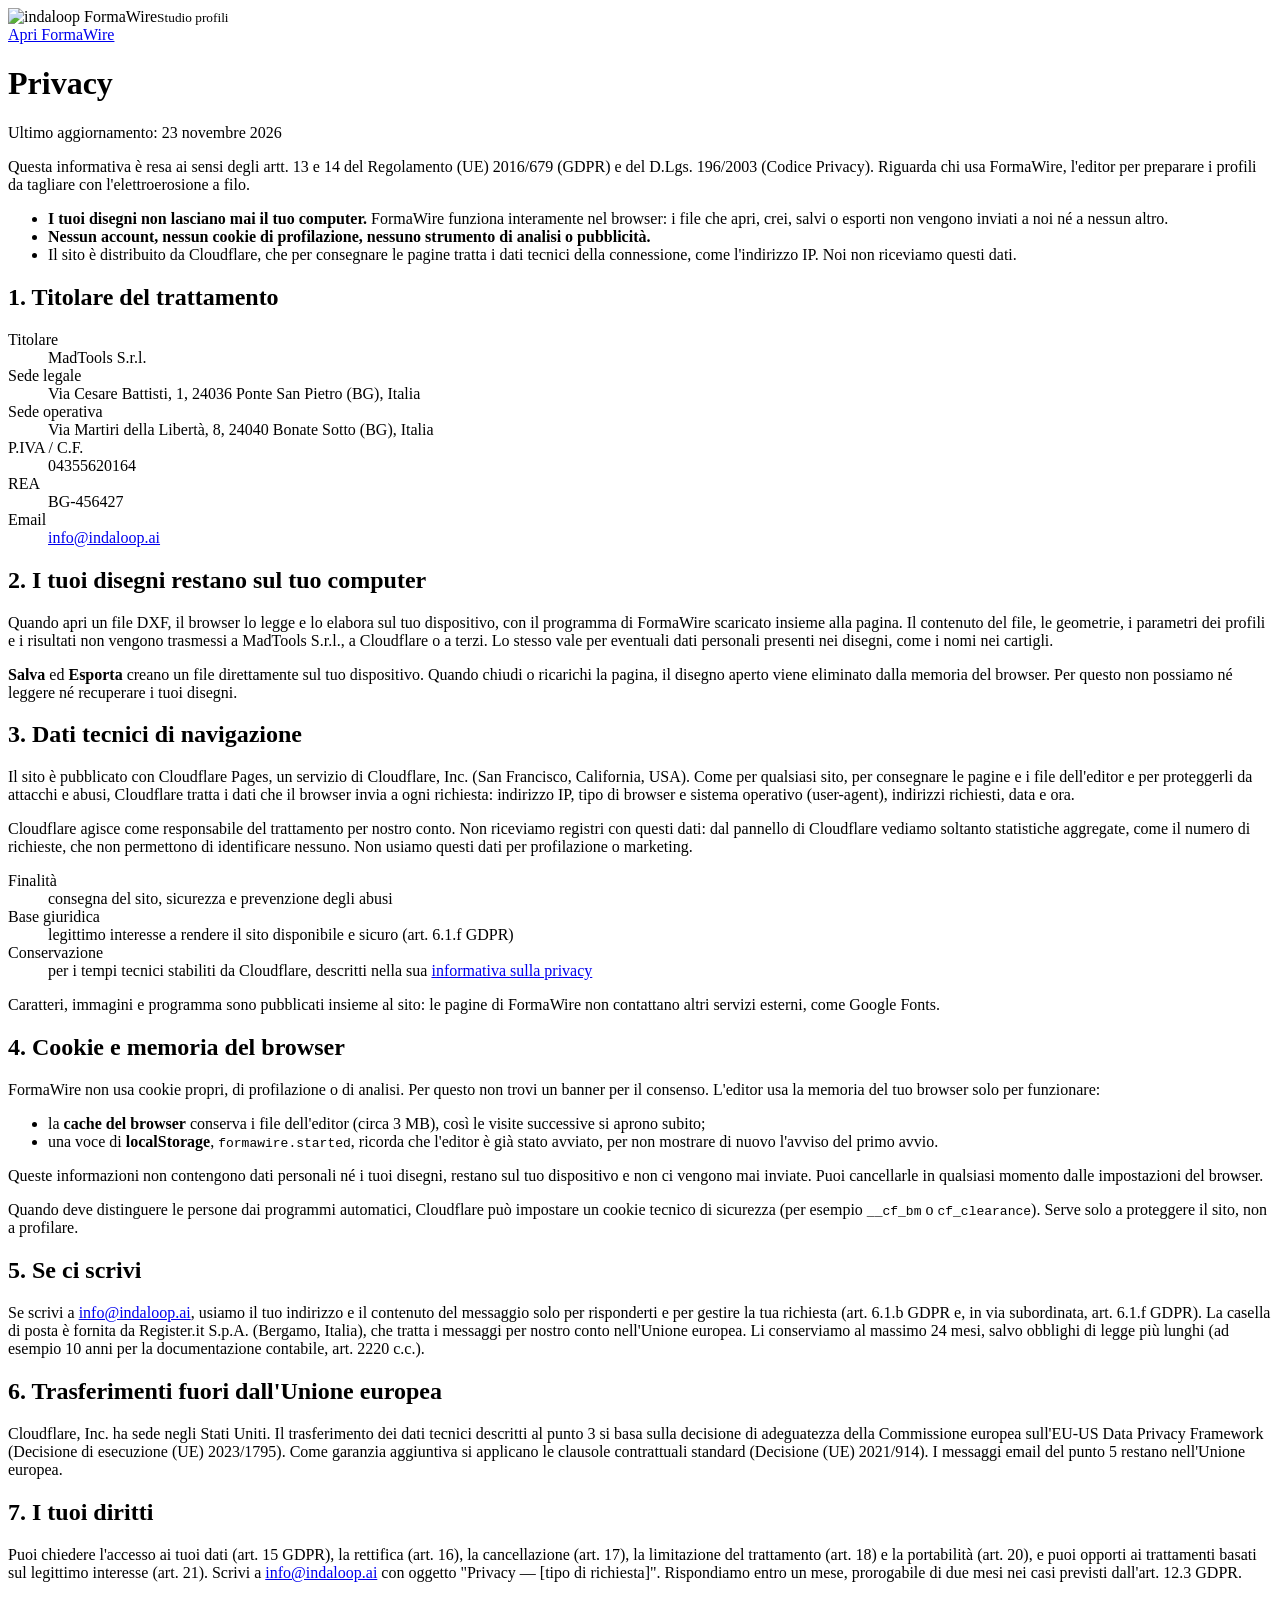
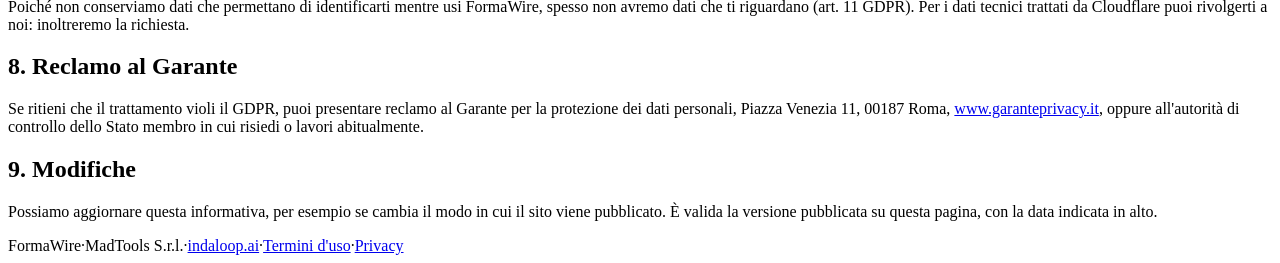
==== src/FormaWire.Wasm/wwwroot/privacy.html @ e2693277 "Apply the indaloop theme and move the site to indaloop.ai - Use the indaloop dark theme on every pag" ====
<!DOCTYPE html>
<html lang="it" data-tema="scuro">
<head>
    <meta charset="utf-8" />
    <meta name="viewport" content="width=device-width, initial-scale=1.0" />
    <title>Privacy · FormaWire</title>
    <meta name="description" content="Informativa sulla privacy di FormaWire: i disegni vengono elaborati solo nel browser e non lasciano mai il computer dell'utente." />
    <link rel="icon" href="favicon.svg" type="image/svg+xml" />
    <link rel="stylesheet" href="indaloop-tema.css" />
    <link rel="stylesheet" href="app.css" />
</head>
<body>
<main class="legal-page">
    <header>
        <div class="brand">
            <img class="brand-logo" src="logo/indaloop-logo-scuro.svg" alt="indaloop" width="94" height="24" />
            <span class="brand-sep" aria-hidden="true"></span>
            <span class="brand-name">FormaWire<small>Studio profili</small></span>
        </div>
        <a class="btn" href="./">Apri FormaWire</a>
    </header>

    <h1>Privacy</h1>
    <p class="updated">Ultimo aggiornamento: 23 novembre 2026</p>
    <p>Questa informativa è resa ai sensi degli artt. 13 e 14 del Regolamento (UE) 2016/679 (GDPR) e del D.Lgs. 196/2003 (Codice Privacy). Riguarda chi usa FormaWire, l'editor per preparare i profili da tagliare con l'elettroerosione a filo.</p>

    <div class="summary">
        <ul>
            <li><strong>I tuoi disegni non lasciano mai il tuo computer.</strong> FormaWire funziona interamente nel browser: i file che apri, crei, salvi o esporti non vengono inviati a noi né a nessun altro.</li>
            <li><strong>Nessun account, nessun cookie di profilazione, nessuno strumento di analisi o pubblicità.</strong></li>
            <li>Il sito è distribuito da Cloudflare, che per consegnare le pagine tratta i dati tecnici della connessione, come l'indirizzo IP. Noi non riceviamo questi dati.</li>
        </ul>
    </div>

    <h2>1. Titolare del trattamento</h2>
    <dl>
        <dt>Titolare</dt><dd>MadTools S.r.l.</dd>
        <dt>Sede legale</dt><dd>Via Cesare Battisti, 1, 24036 Ponte San Pietro (BG), Italia</dd>
        <dt>Sede operativa</dt><dd>Via Martiri della Libertà, 8, 24040 Bonate Sotto (BG), Italia</dd>
        <dt>P.IVA / C.F.</dt><dd>04355620164</dd>
        <dt>REA</dt><dd>BG-456427</dd>
        <dt>Email</dt><dd><a href="mailto:info@indaloop.ai">info@indaloop.ai</a></dd>
    </dl>

    <h2>2. I tuoi disegni restano sul tuo computer</h2>
    <p>Quando apri un file DXF, il browser lo legge e lo elabora sul tuo dispositivo, con il programma di FormaWire scaricato insieme alla pagina. Il contenuto del file, le geometrie, i parametri dei profili e i risultati non vengono trasmessi a MadTools S.r.l., a Cloudflare o a terzi. Lo stesso vale per eventuali dati personali presenti nei disegni, come i nomi nei cartigli.</p>
    <p><strong>Salva</strong> ed <strong>Esporta</strong> creano un file direttamente sul tuo dispositivo. Quando chiudi o ricarichi la pagina, il disegno aperto viene eliminato dalla memoria del browser. Per questo non possiamo né leggere né recuperare i tuoi disegni.</p>

    <h2>3. Dati tecnici di navigazione</h2>
    <p>Il sito è pubblicato con Cloudflare Pages, un servizio di Cloudflare, Inc. (San Francisco, California, USA). Come per qualsiasi sito, per consegnare le pagine e i file dell'editor e per proteggerli da attacchi e abusi, Cloudflare tratta i dati che il browser invia a ogni richiesta: indirizzo IP, tipo di browser e sistema operativo (user-agent), indirizzi richiesti, data e ora.</p>
    <p>Cloudflare agisce come responsabile del trattamento per nostro conto. Non riceviamo registri con questi dati: dal pannello di Cloudflare vediamo soltanto statistiche aggregate, come il numero di richieste, che non permettono di identificare nessuno. Non usiamo questi dati per profilazione o marketing.</p>
    <dl>
        <dt>Finalità</dt><dd>consegna del sito, sicurezza e prevenzione degli abusi</dd>
        <dt>Base giuridica</dt><dd>legittimo interesse a rendere il sito disponibile e sicuro (art. 6.1.f GDPR)</dd>
        <dt>Conservazione</dt><dd>per i tempi tecnici stabiliti da Cloudflare, descritti nella sua <a href="https://www.cloudflare.com/privacypolicy/" target="_blank" rel="noopener noreferrer">informativa sulla privacy</a></dd>
    </dl>
    <p>Caratteri, immagini e programma sono pubblicati insieme al sito: le pagine di FormaWire non contattano altri servizi esterni, come Google Fonts.</p>

    <h2>4. Cookie e memoria del browser</h2>
    <p>FormaWire non usa cookie propri, di profilazione o di analisi. Per questo non trovi un banner per il consenso. L'editor usa la memoria del tuo browser solo per funzionare:</p>
    <ul>
        <li>la <strong>cache del browser</strong> conserva i file dell'editor (circa 3 MB), così le visite successive si aprono subito;</li>
        <li>una voce di <strong>localStorage</strong>, <code>formawire.started</code>, ricorda che l'editor è già stato avviato, per non mostrare di nuovo l'avviso del primo avvio.</li>
    </ul>
    <p>Queste informazioni non contengono dati personali né i tuoi disegni, restano sul tuo dispositivo e non ci vengono mai inviate. Puoi cancellarle in qualsiasi momento dalle impostazioni del browser.</p>
    <p>Quando deve distinguere le persone dai programmi automatici, Cloudflare può impostare un cookie tecnico di sicurezza (per esempio <code>__cf_bm</code> o <code>cf_clearance</code>). Serve solo a proteggere il sito, non a profilare.</p>

    <h2>5. Se ci scrivi</h2>
    <p>Se scrivi a <a href="mailto:info@indaloop.ai">info@indaloop.ai</a>, usiamo il tuo indirizzo e il contenuto del messaggio solo per risponderti e per gestire la tua richiesta (art. 6.1.b GDPR e, in via subordinata, art. 6.1.f GDPR). La casella di posta è fornita da Register.it S.p.A. (Bergamo, Italia), che tratta i messaggi per nostro conto nell'Unione europea. Li conserviamo al massimo 24 mesi, salvo obblighi di legge più lunghi (ad esempio 10 anni per la documentazione contabile, art. 2220 c.c.).</p>

    <h2>6. Trasferimenti fuori dall'Unione europea</h2>
    <p>Cloudflare, Inc. ha sede negli Stati Uniti. Il trasferimento dei dati tecnici descritti al punto 3 si basa sulla decisione di adeguatezza della Commissione europea sull'EU-US Data Privacy Framework (Decisione di esecuzione (UE) 2023/1795). Come garanzia aggiuntiva si applicano le clausole contrattuali standard (Decisione (UE) 2021/914). I messaggi email del punto 5 restano nell'Unione europea.</p>

    <h2>7. I tuoi diritti</h2>
    <p>Puoi chiedere l'accesso ai tuoi dati (art. 15 GDPR), la rettifica (art. 16), la cancellazione (art. 17), la limitazione del trattamento (art. 18) e la portabilità (art. 20), e puoi opporti ai trattamenti basati sul legittimo interesse (art. 21). Scrivi a <a href="mailto:info@indaloop.ai">info@indaloop.ai</a> con oggetto "Privacy — [tipo di richiesta]". Rispondiamo entro un mese, prorogabile di due mesi nei casi previsti dall'art. 12.3 GDPR.</p>
    <p>Poiché non conserviamo dati che permettano di identificarti mentre usi FormaWire, spesso non avremo dati che ti riguardano (art. 11 GDPR). Per i dati tecnici trattati da Cloudflare puoi rivolgerti a noi: inoltreremo la richiesta.</p>

    <h2>8. Reclamo al Garante</h2>
    <p>Se ritieni che il trattamento violi il GDPR, puoi presentare reclamo al Garante per la protezione dei dati personali, Piazza Venezia 11, 00187 Roma, <a href="https://www.garanteprivacy.it" target="_blank" rel="noopener noreferrer">www.garanteprivacy.it</a>, oppure all'autorità di controllo dello Stato membro in cui risiedi o lavori abitualmente.</p>

    <h2>9. Modifiche</h2>
    <p>Possiamo aggiornare questa informativa, per esempio se cambia il modo in cui il sito viene pubblicato. È valida la versione pubblicata su questa pagina, con la data indicata in alto.</p>

    <footer class="brand-footer">FormaWire<span>·</span><span class="org">MadTools S.r.l.</span><span>·</span><a href="https://indaloop.ai" target="_blank" rel="noopener noreferrer">indaloop.ai</a><span>·</span><a href="termini.html">Termini d'uso</a><span>·</span><a href="privacy.html" aria-current="page">Privacy</a></footer>
</main>
</body>
</html>
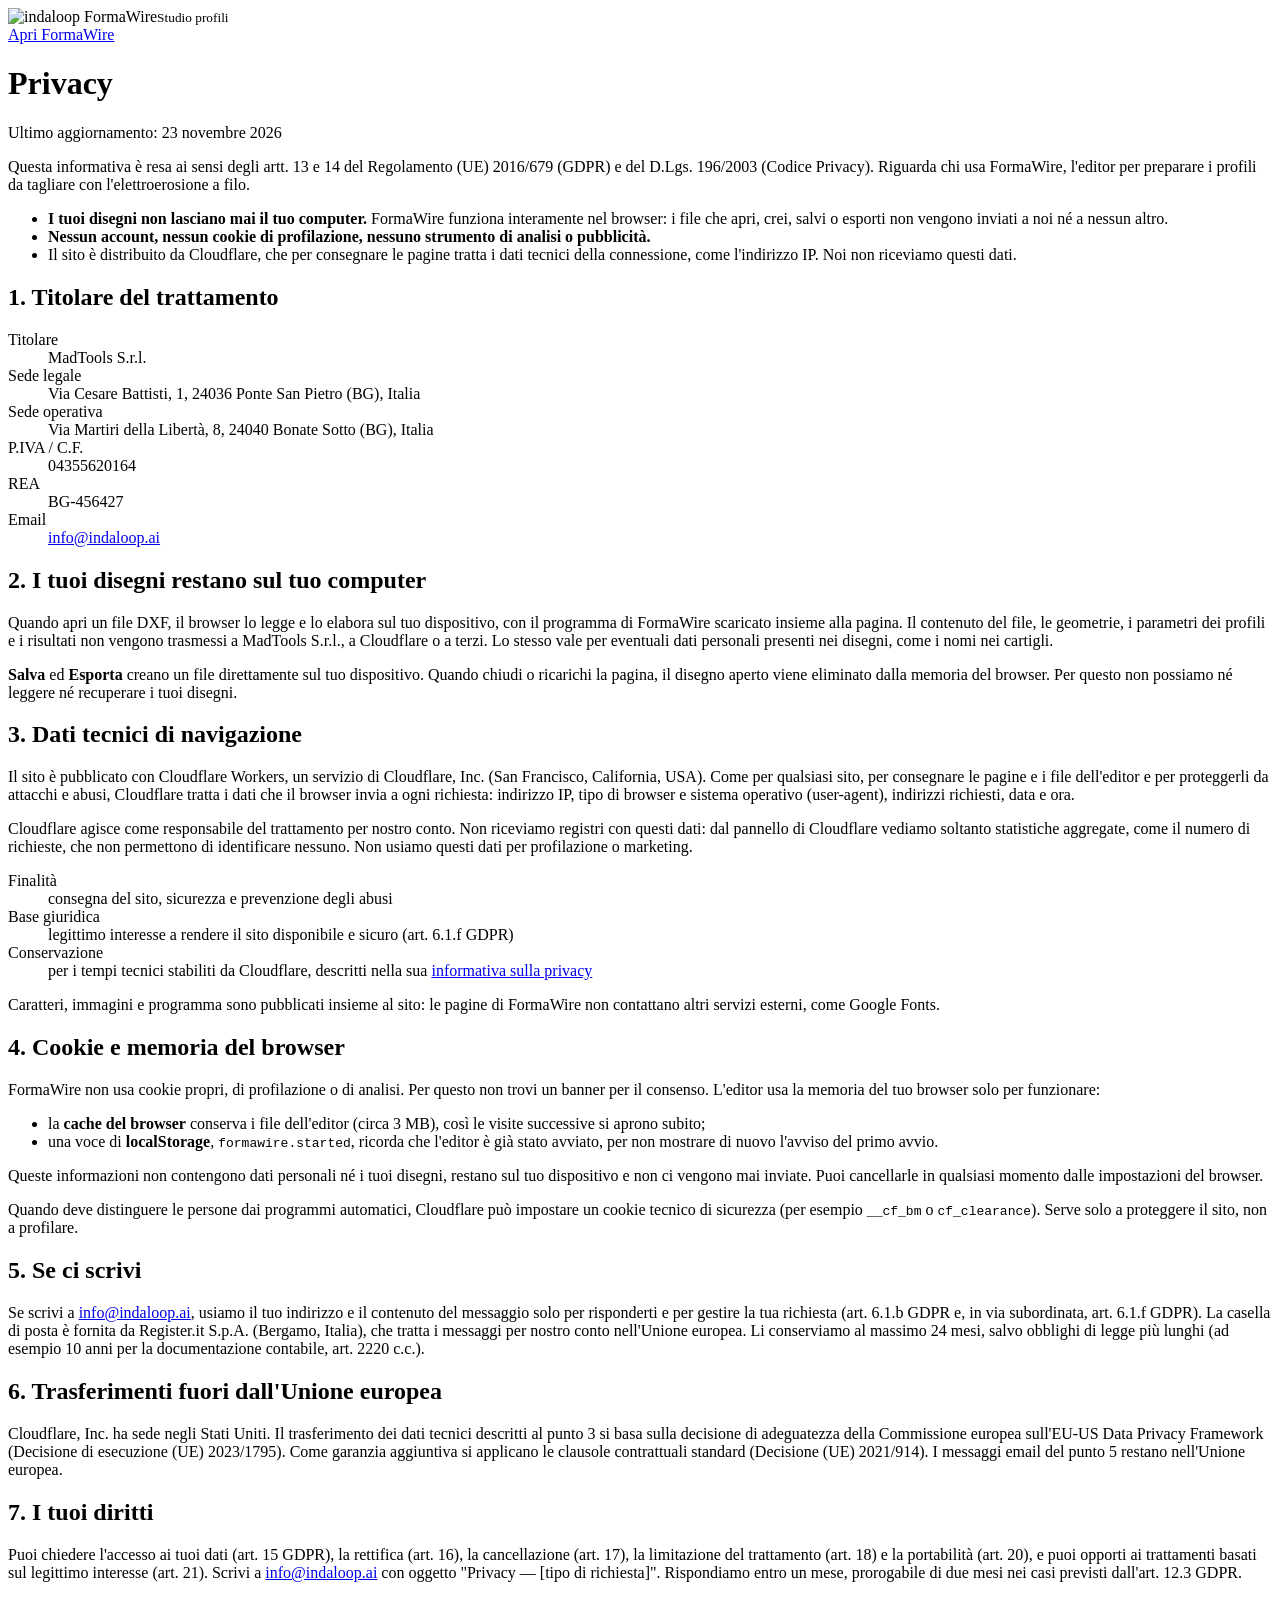
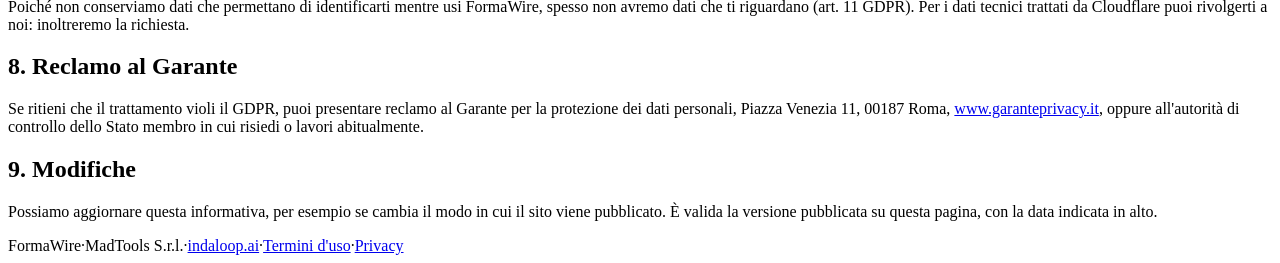
==== commit c2d9691d: "Host the WebAssembly site on Cloudflare Workers from GitHub - wrangler.jsonc serves publish/wasm/www" ====
--- a/src/FormaWire.Wasm/wwwroot/privacy.html
+++ b/src/FormaWire.Wasm/wwwroot/privacy.html
@@ -47,7 +47,7 @@
     <p><strong>Salva</strong> ed <strong>Esporta</strong> creano un file direttamente sul tuo dispositivo. Quando chiudi o ricarichi la pagina, il disegno aperto viene eliminato dalla memoria del browser. Per questo non possiamo né leggere né recuperare i tuoi disegni.</p>
 
     <h2>3. Dati tecnici di navigazione</h2>
-    <p>Il sito è pubblicato con Cloudflare Pages, un servizio di Cloudflare, Inc. (San Francisco, California, USA). Come per qualsiasi sito, per consegnare le pagine e i file dell'editor e per proteggerli da attacchi e abusi, Cloudflare tratta i dati che il browser invia a ogni richiesta: indirizzo IP, tipo di browser e sistema operativo (user-agent), indirizzi richiesti, data e ora.</p>
+    <p>Il sito è pubblicato con Cloudflare Workers, un servizio di Cloudflare, Inc. (San Francisco, California, USA). Come per qualsiasi sito, per consegnare le pagine e i file dell'editor e per proteggerli da attacchi e abusi, Cloudflare tratta i dati che il browser invia a ogni richiesta: indirizzo IP, tipo di browser e sistema operativo (user-agent), indirizzi richiesti, data e ora.</p>
     <p>Cloudflare agisce come responsabile del trattamento per nostro conto. Non riceviamo registri con questi dati: dal pannello di Cloudflare vediamo soltanto statistiche aggregate, come il numero di richieste, che non permettono di identificare nessuno. Non usiamo questi dati per profilazione o marketing.</p>
     <dl>
         <dt>Finalità</dt><dd>consegna del sito, sicurezza e prevenzione degli abusi</dd>
